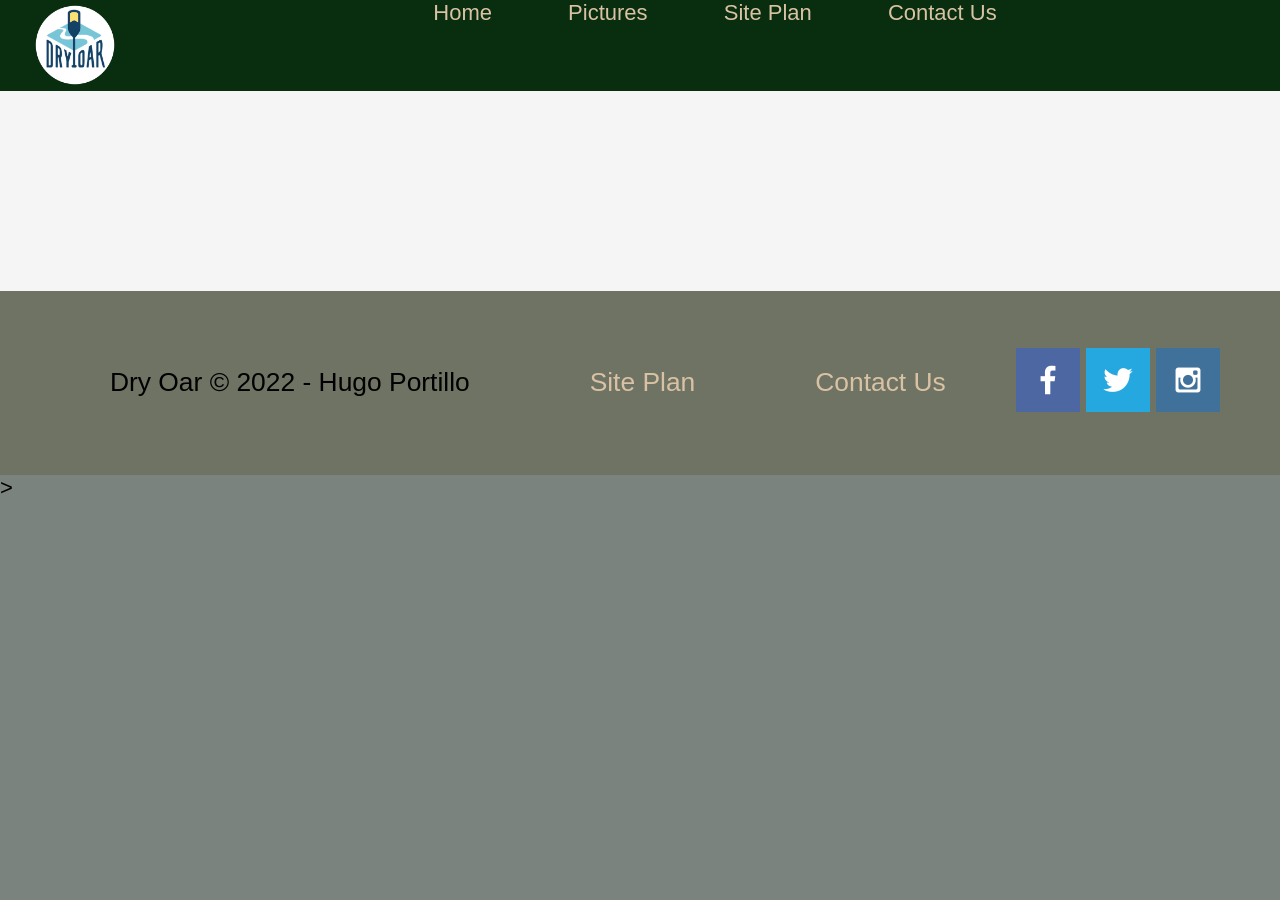
==== rivers.html @ 9950380d "#" ====
<!DOCTYPE html>
<html lang="en">
<head>
    <meta charset="UTF-8">
    <meta http-equiv="X-UA-Compatible" content="IE=edge">
    <meta name="viewport" content="width=device-width, initial-scale=1.0">
    <title>Whitewater Rafting Vacations</title>
    <link rel="stylesheet" href="styles/styles.css">
</head>
<body>
    <div id="content">
    <header>
        <a id="logo_link" href="index.html">
            <img class="logo" src="images/logo.png" alt="Dry Oar Logo">
        </a>
        <nav>
            <a href="index.html">Home</a>
            <a href="contact_us.html">Pictures</a>
            <a href="site-plan-rafting.html">Site Plan</a>
            <a href="contactus.html">Contact Us</a>
        </nav>
    </header>

</main>
<footer>
    <p>Dry Oar &copy; 2022 - Hugo Portillo</p>
    <p><a href="site-plan-rafting.html">Site Plan</a></p>
    <p><a href="contact_us.html">Contact Us</a></p>
    <div class="social">
        <a href="https://facebook.com" target="blank">
            <img src="images/facebook.png" alt="fb icon">
        </a>
        <a href="https://twitter.com" target="blank">
            <img src="images/twitter.png" alt="twitter icon">
        </a>
        <a href="https://instagram.com" target="blank">
            <img src="images/instagram.png" alt="instagram icon">
        </a>
    </div>
</footer>
    
</div>>
</body>
</html>
---- styles/styles.css ----
#content{
	margin: 0 auto;
	background:whitesmoke;
	max-width: 1600px;
	text-align: center;
} 
nav a {
	text-align: center;
    color: #d9c2a3;
    text-decoration: none;
    padding: 35px;
}
#hero-msg h1 , #hero-msg h4,.button-box{
	text-align: center;

}
main section{
	text-align: center;
}
section h1:hover{
	background: whitesmoke;
}
#background {
    height: 725px;
}

body {
    background-color: #7b837f; 
    font-family: Verdana, Geneva, Tahoma, sans-serif;
    font-size: 22px;
    margin: 0;
    padding: 0;
}
h2{
    margin: 0;
}
header {
    background-color:#082d0f;
    display:grid;
    grid-template-columns: 150px auto;
}
nav a:hover {
    background-color: black;
    color: #c4d414;
    display: flex;
    justify-content: space-around;
}
.book:hover, .join:hover{
    background-color:rgba(20,30,13, .7);
    color: #acd30e;

} 
.book, .join {
    background-color: #d9c2a3;
    color: black;
    text-decoration: none;
    font-size: 18px;
    padding: 15px 30px;
    margin-top: 50px;
    border-radius: 5px;

}

#background{
    background-color:rgba(30, 13, 26, 0.7);

}
.msg{
    background-color:#dee5e5;
    line-height: 1.5em;
    padding: 35px;

}


footer{
    background-color:rgba(20,30,13, .7);
    margin-top: 200px;

}
.home-title{
    color: #67b3ed;
    font-family: "Varela, Helvetica, sans-serif;";
    font-size: 2em;
    margin-top: 10px;
    
}
h4{
    color: #141515;
}
.book, .join{
    color: #a6ce13;
    text-decoration: none;
    width: 18px;
}
.msg h2{
    color: #d9c2a3;
    font-family: "Varela, Helvetica, sans-serif;";
    
}
.msg p{
    color: #d9c2a3;
    width: 8em;
    padding: 15px;
}
footer h3{
    color: #d9c2a3
}
footer a{
    color: #d9c2a3;
    text-decoration: none;

}
footer a:hover{
    color: #d9c2a3
}
.logo {
    width: 80px;
    padding-top : 5px;
    justify-self : center;
    align-self: center;

}
.icon {
    width: 80px;
    padding-top: 10px;

}
#hero-img{
    width: 100%;
    
}
footer{
    background-color: #6f7364;
    padding: 25px 50px;
    margin-top: 200px; 
    display: flex;
    justify-content: space-around;
    align-items: center; 
}
footer p {
    font-size: 1.2em;
    padding: 25px 50px;
    align-self: center;
}    
footer p a:hover {
    text-decoration: underline;

}
footer .scoial img {
    padding-top: 15px;

}
.rivers-card, .camping-card, .rapids-card {
    margin: 200px;

}
.card-img {
    border: 10px solid 
    #17b890;
    
}
.card-img, .mountains {
    width: 50%;
}
        


main section img {
    box-sizing: border-box;
}
#hero-box {
    grid-column: 1/4;
    grid-row: 1/3;
    z-index:-1;
}
#hero-msg {
    grid-column: 2/3;
    grid-row: 1/12;
    margin-top : 100px;
}
#hero {
    display: grid;
    grid-template-columns: 1fr 3fr 1fr;
    margin-top: -100px;     
}
#home-grid {
    display: grid;
    grid-template-columns : repeat(10, 1fr)
}
.rivers-card{
    grid-column:2/4;
    grid-row: 2/3;
}
.camping-card{
    grid-column:5/7;
    grid-row: 2/3;
}
.rapids-card{
    grid-column:8/10;
    grid-row: 2/3;
}
#bacground {
    grid-column:1/11;
    grid-row: 4/9;
}
.mountains{
    grid-column:2/7;
    grid-row: 5/8;
}
.msg{
    grid-column:6/10;
    grid-row: 6/7;
}
.card-img {
    border: 10px solid #d9c2a3;
    transition: transform .5s;
    box-shadow: 5px 5px 10px #6f7364;
}
.card-img:hover {
    opacity: .6;
    transform: scale(1.1);
}
.msg {
    background-color: #6f7364;
    padding: 35px;
    grid-column: 6/10;
    grid-row: 6/7;
    box-shadow: 5px 5px 10px #6f7364;
}
.mountains {
    width: 100%;
    grid-column: 2/7;
    grid-row: 5/8;
    box-shadow: 5px 5px 10px #6f7364;
}

@media screen and (max-width: 900px) {
    #hero, .home-grid {
        display: block;
        height: auto;
    }
    nav, footer {
        flex-direction: column;
    }
    nav a {
        display: block;
        padding: 15px;
    }
    #hero {
        margin-top: 0;
    }
    #hero-msg {
        margin-top: 0;
    }
    #hero-msg h4 {
        display: none;
    }
    .home-title {
        font-size: 25px;
        color: #6f7364;
    }
    .rivers-card, .camping-card, .rapids-card { 
        margin: 50px auto;
        width: 60%;
    }
    #background {
        display: none;
    }
    .mountains, .msg {
        width: 80%;
        display: block;
        margin: 0 auto;
    }
    footer {
        margin-top: 25px;
    }
}
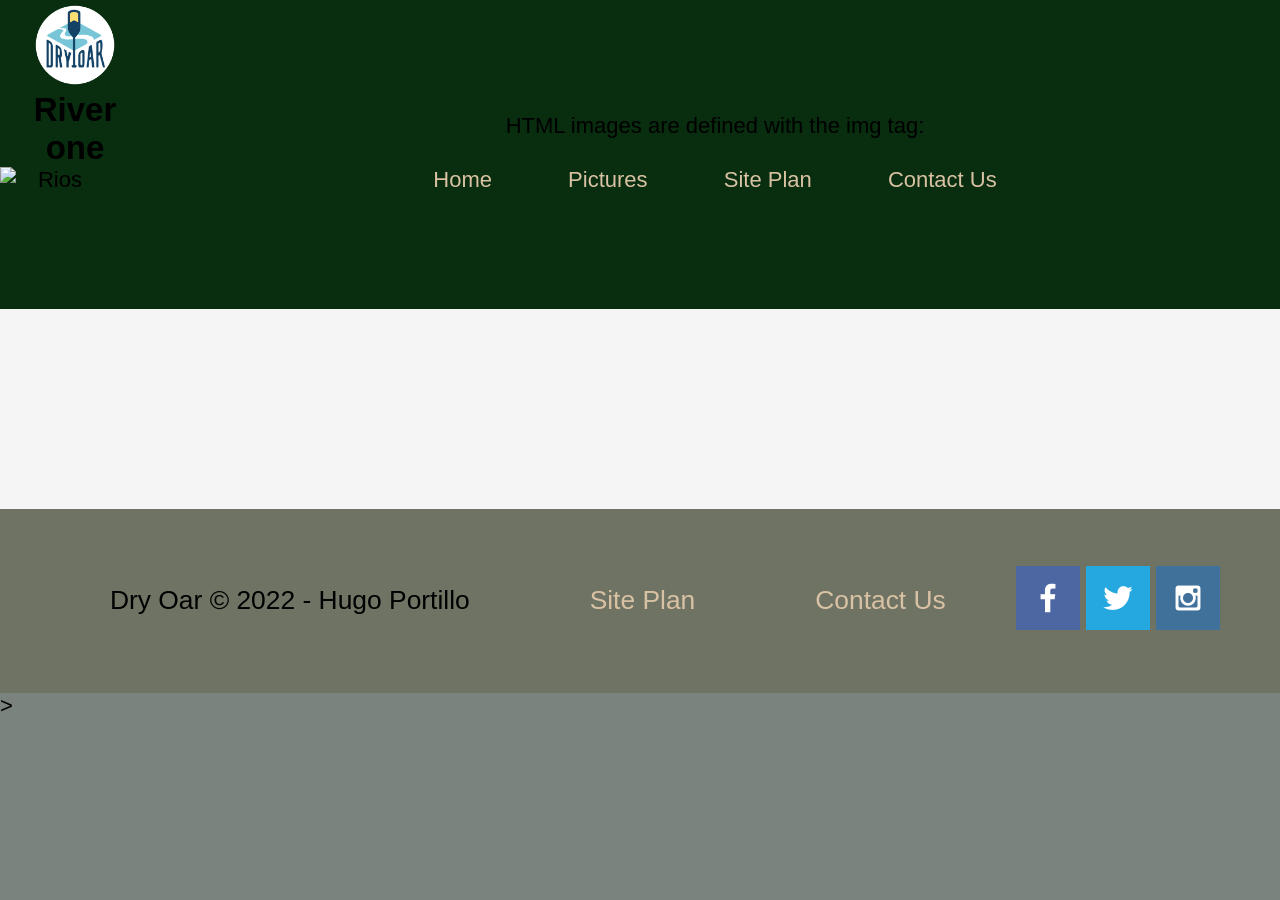
==== commit 794a426f: "#" ====
--- a/rivers.html
+++ b/rivers.html
@@ -13,6 +13,32 @@
         <a id="logo_link" href="index.html">
             <img class="logo" src="images/logo.png" alt="Dry Oar Logo">
         </a>
+
+    <div id = "river_one">
+         </div>
+        
+        <h2>River one</h2>
+        <p>HTML images are defined with the img tag:</p>
+        <img src="rivers.jpg" alt="Rios" width="104" height="142">
+
+
+
+
+
+
+
+
+
+
+
+
+
+
+
+
+
+
+
         <nav>
             <a href="index.html">Home</a>
             <a href="contact_us.html">Pictures</a>
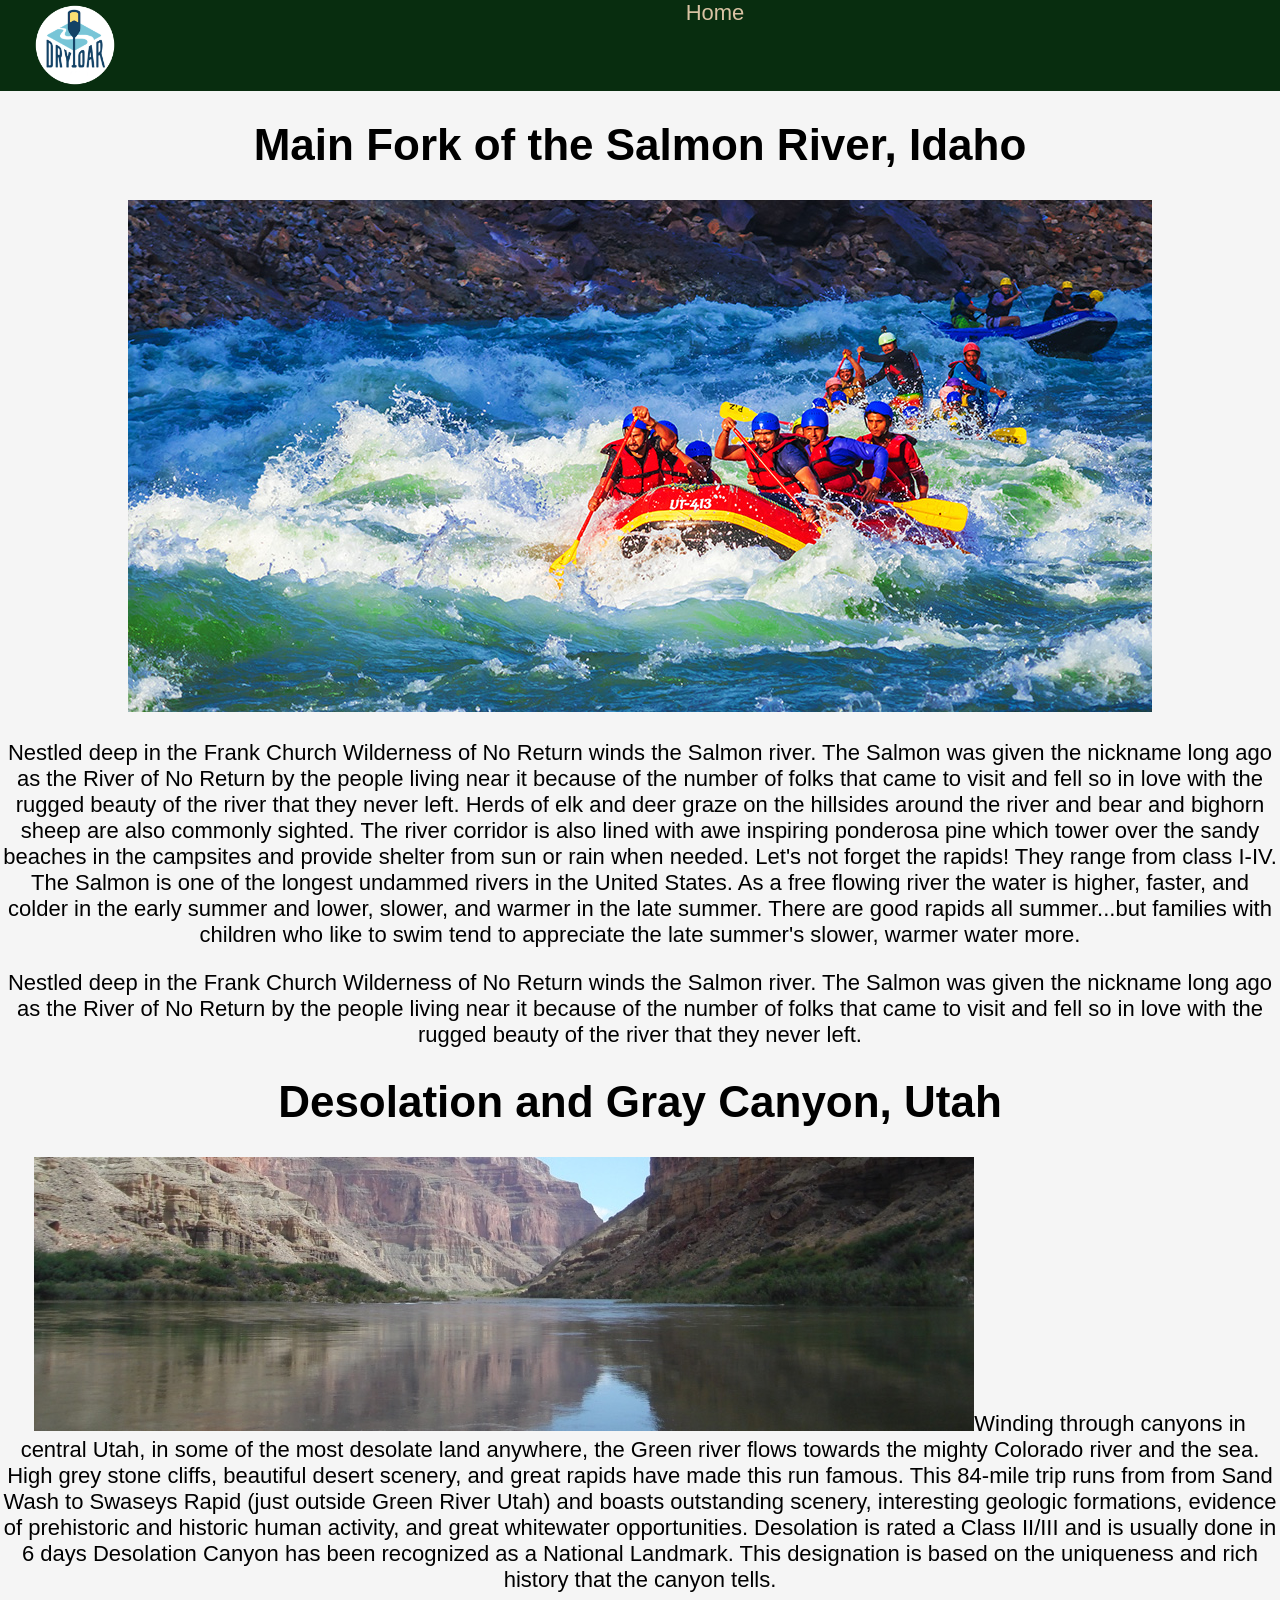
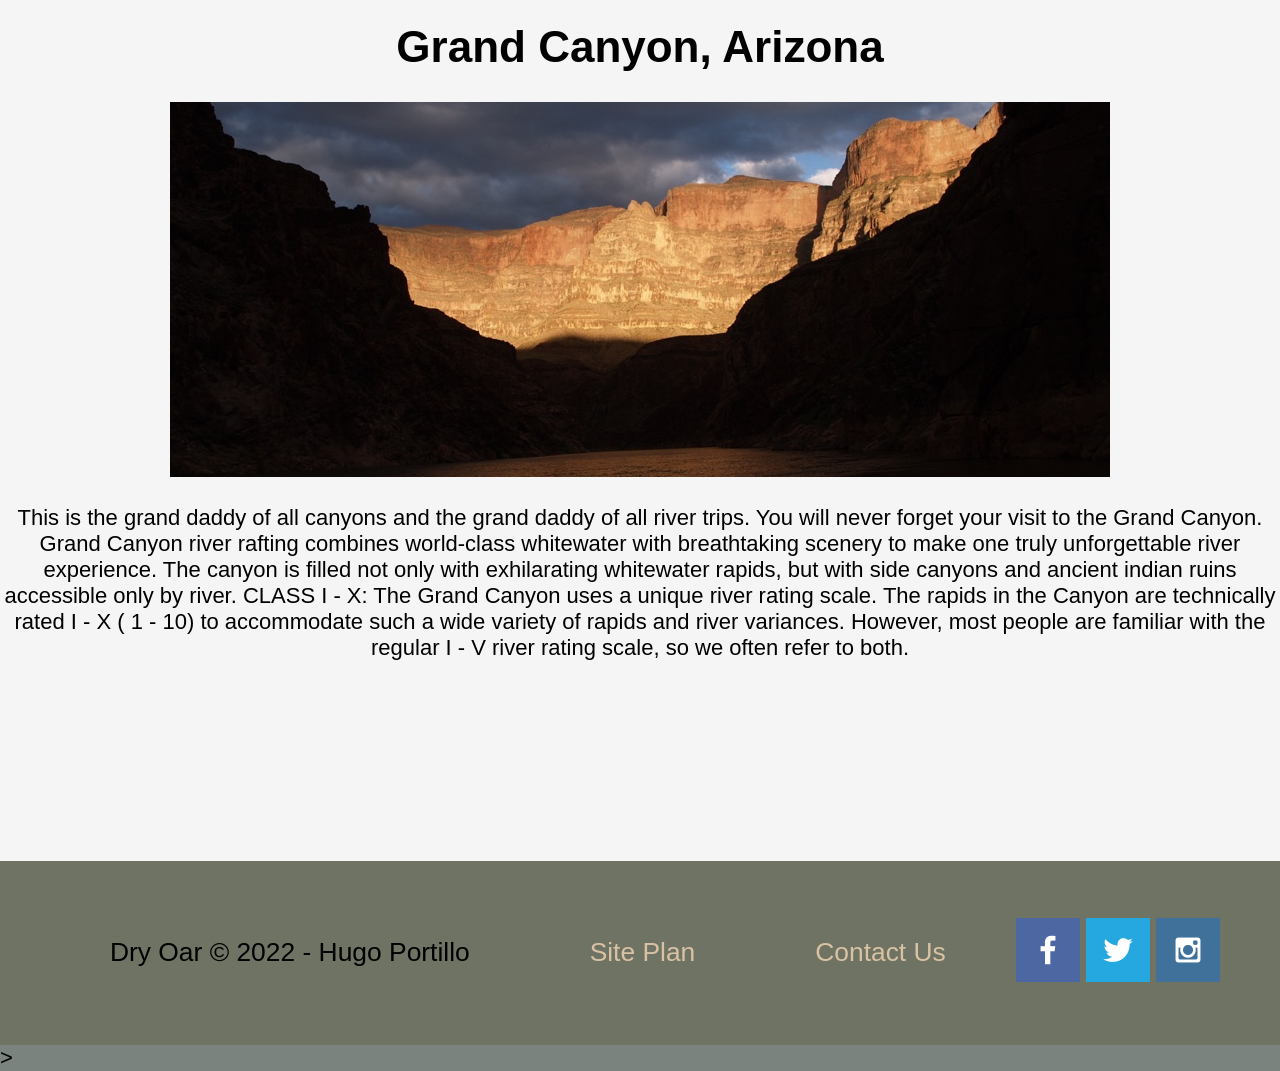
==== commit f5d19d65: "#" ====
--- a/rivers.html
+++ b/rivers.html
@@ -14,41 +14,41 @@
             <img class="logo" src="images/logo.png" alt="Dry Oar Logo">
         </a>
 
-    <div id = "river_one">
-         </div>
-        
-        <h2>River one</h2>
-        <p>HTML images are defined with the img tag:</p>
-        <img src="rivers.jpg" alt="Rios" width="104" height="142">
-
-
-
-
-
-
-
-
-
-
-
-
-
-
-
-
-
-
-
         <nav>
             <a href="index.html">Home</a>
-            <a href="contact_us.html">Pictures</a>
-            <a href="site-plan-rafting.html">Site Plan</a>
-            <a href="contactus.html">Contact Us</a>
+            
         </nav>
     </header>
 
-</main>
-<footer>
+
+<h1>Main Fork of the Salmon River, Idaho</h1>
+<img id="salmon-img" src="images/salmon.jpg" alt="Salmon river">
+<p>Nestled deep in the Frank Church Wilderness of No Return winds the Salmon river. The Salmon was given the nickname long ago as the River of No Return by the people living near it because of the number of folks that came to visit and fell so in love with the rugged beauty of the river that they never left.
+
+     Herds of elk and deer graze on the hillsides around the river and bear and bighorn sheep are also commonly sighted. The river corridor is also lined with awe inspiring ponderosa pine which tower over the sandy beaches in the campsites and provide shelter from sun or rain when needed.
+            
+   Let's not forget the rapids! They range from class I-IV. The Salmon is one of the longest undammed rivers in the United States. As a free flowing river the water is higher, faster, and colder in the early summer and lower, slower, and warmer in the late summer. There are good rapids all summer...but families with children who like to swim tend to appreciate the late summer's slower, warmer water more.</p>
+<p>Nestled deep in the Frank Church Wilderness of No Return winds the Salmon river. The Salmon was given the nickname long ago as the River of No Return by the people living near it because of the number of folks that came to visit and fell so in love with the rugged beauty of the river that they never left.
+
+<h1>Desolation and Gray Canyon, Utah</h1>
+<img id="desolation" src="images/desolation.jpg" alt=" Gray Canyon"
+<p>Winding through canyons in central Utah, in some of the most desolate land anywhere, the Green river flows towards the mighty Colorado river and the sea. High grey stone cliffs, beautiful desert scenery, and great rapids have made this run famous. This 84-mile trip runs from from Sand Wash to Swaseys Rapid (just outside Green River Utah) and boasts outstanding scenery, interesting geologic formations, evidence of prehistoric and historic human activity, and great whitewater opportunities.
+
+    Desolation is rated a Class II/III and is usually done in 6 days
+    
+    Desolation Canyon has been recognized as a National Landmark.  This designation is based on the uniqueness and rich history that the canyon tells. </p>
+
+<h1>Grand Canyon, Arizona</h1>
+<img id =  "canyon Arizona" src="images/arizona.jpg" alt="grand canyon">
+<p>This is the grand daddy of all canyons and the grand daddy of all river trips. You will never forget your visit to the Grand Canyon.
+
+    Grand Canyon river rafting combines world-class whitewater with breathtaking scenery to make one truly unforgettable river experience. The canyon is filled not only with exhilarating whitewater rapids, but with side canyons and ancient indian ruins accessible only by river.
+    
+    CLASS I - X: The Grand Canyon uses a unique river rating scale. The rapids in the Canyon are technically rated I - X ( 1 - 10) to accommodate such a wide variety of rapids and river variances. However, most people are familiar with the regular I - V river rating scale, so we often refer to both.</p>
+
+ 
+    <footer> 
+
     <p>Dry Oar &copy; 2022 - Hugo Portillo</p>
     <p><a href="site-plan-rafting.html">Site Plan</a></p>
     <p><a href="contact_us.html">Contact Us</a></p>
